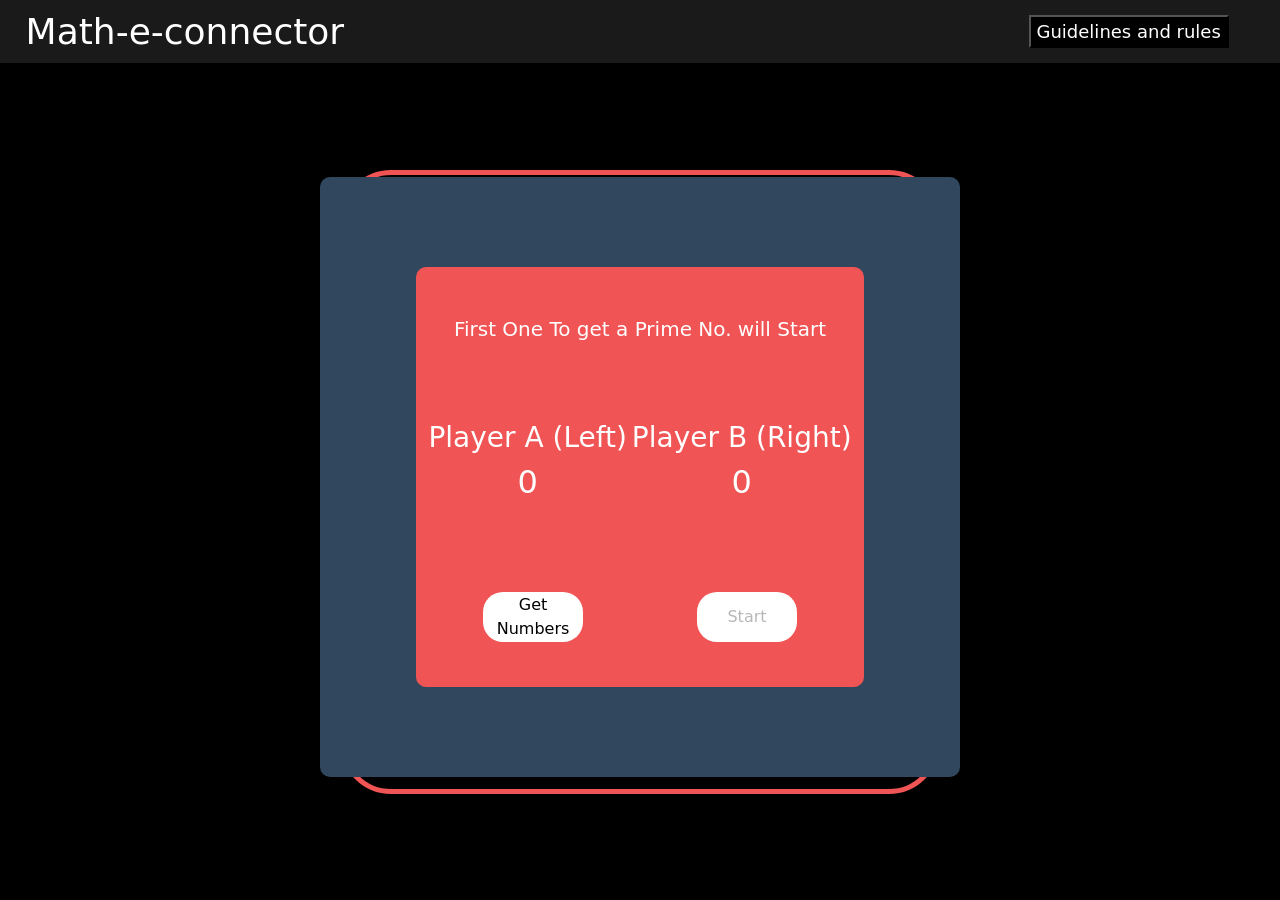
==== dem.html @ d7876a53 "Add files via upload" ====
<!DOCTYPE html>
<html lang="en">

    <head>
        <meta charset="UTF-8">
        <meta http-equiv="X-UA-Compatible" content="IE=edge">
        <meta name="viewport" content="width=device-width, initial-scale=1.0">
        <title>Home Page</title>
        <link rel="stylesheet" href="style.css">
        <link rel="preconnect" href="https://fonts.googleapis.com">
        <link rel="preconnect" href="https://fonts.gstatic.com" crossorigin>
        <link
            href="https://fonts.googleapis.com/css2?family=Alex+Brush&family=Alfa+Slab+One&family=Montserrat:wght@600;700;800;900&family=Mouse+Memoirs&family=Oswald:wght@200;300;400;500;600;700&family=Poppins:ital,wght@0,100;0,200;0,300;0,400;0,500;0,600;0,700;0,800;0,900;1,900&family=Roboto+Mono:wght@100;200;300;400;500;600;700&family=Roboto+Slab:wght@100;300;500&family=Raleway+Dots&display=swap"
            rel="stylesheet">
        <link href="https://cdn.jsdelivr.net/npm/bootstrap@5.0.2/dist/css/bootstrap.min.css" rel="stylesheet"
            integrity="sha384-EVSTQN3/azprG1Anm3QDgpJLIm9Nao0Yz1ztcQTwFspd3yD65VohhpuuCOmLASjC" crossorigin="anonymous">
        <script src="https://cdn.jsdelivr.net/npm/bootstrap@5.0.2/dist/js/bootstrap.bundle.min.js"
            integrity="sha384-MrcW6ZMFYlzcLA8Nl+NtUVF0sA7MsXsP1UyJoMp4YLEuNSfAP+JcXn/tWtIaxVXM"
            crossorigin="anonymous"></script>
        <script src="https://cdn.jsdelivr.net/npm/@popperjs/core@2.9.2/dist/umd/popper.min.js"
            integrity="sha384-IQsoLXl5PILFhosVNubq5LC7Qb9DXgDA9i+tQ8Zj3iwWAwPtgFTxbJ8NT4GN1R8p"
            crossorigin="anonymous"></script>
        <script src="https://cdn.jsdelivr.net/npm/bootstrap@5.0.2/dist/js/bootstrap.min.js"
            integrity="sha384-cVKIPhGWiC2Al4u+LWgxfKTRIcfu0JTxR+EQDz/bgldoEyl4H0zUF0QKbrJ0EcQF"
            crossorigin="anonymous"></script>
        <link rel="stylesheet" href="https://cdn.jsdelivr.net/npm/bootstrap-icons@1.8.3/font/bootstrap-icons.css">
        <script src="https://kit.fontawesome.com/3a881cfccc.js" crossorigin="anonymous"></script>
    </head>

    <body>
        <div class="prompt">
            <img src="" alt="">
            <form id="answer">
                <input id="promptInput" placeholder="Answer Here" type="text">
                <input id="button" type="submit" value="SUBMIT">
            </form>
        </div>
        <div class="start">
            <div class="main-container">
                <h3>First One To get a Prime No. will Start</h3>
                <div class="players-container">

                    <div class="player-a">
                        <h3>Player A (Left)</h3>
                        <h2>0</h2>
                        <p class="message-a"></p>
                    </div>
                    <div class="player-b">
                        <h3>Player B (Right)</h3>
                        <h2>0</h2>
                        <p class="message-b"></p>
                    </div>
                </div>
                <div class="start-button">
                    <button class="get-btn">Get Numbers</button>
                    <button class="beg-btn">Start</button>
                </div>
            </div>
        </div>
        <div class="nav">
            <div class="name">
                Math-e-connector
            </div>
            <div class="items">
                <a href="#">
                    <div class="nav-item">
                       
<a href="me.html" target='_blank'>
	<button id="b1" >Guidelines and rules</button></a>
                    </div>
                </a>
                <a href="#">
                    <div class="nav-item">
                        <i class="fa-solid fa-circle-user"></i>
                    </div>
                </a>
            </div>
        </div>
        <div class="container">
            <!-- <div class="score">
                <div class="subheading">
                    Round
                </div>
                <div class="sBox">
                    1
                </div>
                <div class="names">
                    <div class="subheading">
                        Player 1
                        <div class="sBox">
                            1
                        </div>
                    </div>
                    <div class="subheading">
                        Player 2
                        <div class="sBox">
                            1
                        </div>
                    </div>
                </div>
            </div> -->
            <div class="bigBox">
                <div class="row bigRow">
                    <div class="col-sm-4 bigDiv tl" onclick="win1()">
                        <div class="row">
                            <div class="col-sm-4 smallDiv tl">
                                <div class="overlay" onclick="circle1()">
                                    <div id="circle1" class="circle"></div>
                                    <div class="cross" id="cross1"></div>
                                </div>
                            </div>
                            <div class="col-sm-4 smallDiv tm">
                                <div class="overlay" onclick="circle2()">
                                    <div id="circle2" class="circle"></div>
                                    <div class="cross" id="cross2"></div>
                                </div>
                            </div>
                            <div class="col-sm-4 smallDiv tr">
                                <div class="overlay" onclick="circle3()">
                                    <div id="circle3" class="circle"></div>
                                    <div class="cross" id="cross3"></div>
                                </div>
                            </div>
                        </div>
                        <div class="row">
                            <div class="col-sm-4 smallDiv ml">
                                <div class="overlay" onclick="circle4()">
                                    <div id="circle4" class="circle"></div>
                                    <div class="cross" id="cross4"></div>
                                </div>
                            </div>
                            <div class="col-sm-4 smallDiv mm">
                                <div class="overlay" onclick="circle5()">
                                    <div id="circle5" class="circle"></div>
                                    <div class="cross" id="cross5"></div>
                                </div>
                            </div>
                            <div class="col-sm-4 smallDiv mr">
                                <div class="overlay" onclick="circle6()">
                                    <div id="circle6" class="circle"></div>
                                    <div class="cross" id="cross6"></div>
                                </div>
                            </div>
                        </div>
                        <div class="row">
                            <div class="col-sm-4 smallDiv bl">
                                <div class="overlay" onclick="circle7()">
                                    <div id="circle7" class="circle"></div>
                                    <div class="cross" id="cross7"></div>
                                </div>
                            </div>
                            <div class="col-sm-4 smallDiv bm">
                                <div class="overlay" onclick="circle8()">
                                    <div id="circle8" class="circle"></div>
                                    <div class="cross" id="cross8"></div>
                                </div>
                            </div>
                            <div class="col-sm-4 smallDiv br">
                                <div class="overlay" onclick="circle9()">
                                    <div id="circle9" class="circle"></div>
                                    <div class="cross" id="cross9"></div>
                                </div>
                            </div>
                        </div>
                        <div class="boxOverlay" id="overlay1">
                            <div class="circle" id="circleOverlay1"></div>
                            <div class="cross" id="crossOverlay1"></div>
                        </div>
                    </div>
                    <div class="col-sm-4 bigDiv tm" onclick="win2()">
                        <div class="row">
                            <div class="col-sm-4 smallDiv tl">
                                <div class="overlay" onclick="circle10()">
                                    <div id="circle10" class="circle"></div>
                                    <div class="cross" id="cross10"></div>
                                </div>
                            </div>
                            <div class="col-sm-4 smallDiv tm">
                                <div class="overlay" onclick="circle11()">
                                    <div id="circle11" class="circle"></div>
                                    <div class="cross" id="cross11"></div>
                                </div>
                            </div>
                            <div class="col-sm-4 smallDiv tr">
                                <div class="overlay" onclick="circle12()">
                                    <div id="circle12" class="circle"></div>
                                    <div class="cross" id="cross12"></div>
                                </div>
                            </div>
                        </div>
                        <div class="row">
                            <div class="col-sm-4 smallDiv ml">
                                <div class="overlay" onclick="circle13()">
                                    <div id="circle13" class="circle"></div>
                                    <div class="cross" id="cross13"></div>
                                </div>
                            </div>
                            <div class="col-sm-4 smallDiv mm">
                                <div class="overlay" onclick="circle14()">
                                    <div id="circle14" class="circle"></div>
                                    <div class="cross" id="cross14"></div>
                                </div>
                            </div>
                            <div class="col-sm-4 smallDiv mr">
                                <div class="overlay" onclick="circle15()">
                                    <div id="circle15" class="circle"></div>
                                    <div class="cross" id="cross15"></div>
                                </div>
                            </div>
                        </div>
                        <div class="row">
                            <div class="col-sm-4 smallDiv bl">
                                <div class="overlay" onclick="circle16()">
                                    <div id="circle16" class="circle"></div>
                                    <div class="cross" id="cross16"></div>
                                </div>
                            </div>
                            <div class="col-sm-4 smallDiv bm">
                                <div class="overlay" onclick="circle17()">
                                    <div id="circle17" class="circle"></div>
                                    <div class="cross" id="cross17"></div>
                                </div>
                            </div>
                            <div class="col-sm-4 smallDiv br">
                                <div class="overlay" onclick="circle18()">
                                    <div id="circle18" class="circle"></div>
                                    <div class="cross" id="cross18"></div>
                                </div>
                            </div>
                        </div>
                        <div class="boxOverlay" id="overlay2">
                            <div class="circle" id="circleOverlay2"></div>
                            <div class="cross" id="crossOverlay2"></div>
                        </div>
                    </div>
                    <div class="col-sm-4 bigDiv tr" onclick="win3()">
                        <div class="row">
                            <div class="col-sm-4 smallDiv tl">
                                <div class="overlay" onclick="circle19()">
                                    <div id="circle19" class="circle"></div>
                                    <div class="cross" id="cross19"></div>
                                </div>
                            </div>
                            <div class="col-sm-4 smallDiv tm">
                                <div class="overlay" onclick="circle20()">
                                    <div id="circle20" class="circle"></div>
                                    <div class="cross" id="cross20"></div>
                                </div>
                            </div>
                            <div class="col-sm-4 smallDiv tr">
                                <div class="overlay" onclick="circle21()">
                                    <div id="circle21" class="circle"></div>
                                    <div class="cross" id="cross21"></div>
                                </div>
                            </div>
                        </div>
                        <div class="row">
                            <div class="col-sm-4 smallDiv ml">
                                <div class="overlay" onclick="circle22()">
                                    <div id="circle22" class="circle"></div>
                                    <div class="cross" id="cross22"></div>
                                </div>
                            </div>
                            <div class="col-sm-4 smallDiv mm">
                                <div class="overlay" onclick="circle23()">
                                    <div id="circle23" class="circle"></div>
                                    <div class="cross" id="cross23"></div>
                                </div>
                            </div>
                            <div class="col-sm-4 smallDiv mr">
                                <div class="overlay" onclick="circle24()">
                                    <div id="circle24" class="circle"></div>
                                    <div class="cross" id="cross24"></div>
                                </div>
                            </div>
                        </div>
                        <div class="row">
                            <div class="col-sm-4 smallDiv bl">
                                <div class="overlay" onclick="circle25()">
                                    <div id="circle25" class="circle"></div>
                                    <div class="cross" id="cross25"></div>
                                </div>
                            </div>
                            <div class="col-sm-4 smallDiv bm">
                                <div class="overlay" onclick="circle26()">
                                    <div id="circle26" class="circle"></div>
                                    <div class="cross" id="cross26"></div>
                                </div>
                            </div>
                            <div class="col-sm-4 smallDiv br">
                                <div class="overlay" onclick="circle27()">
                                    <div id="circle27" class="circle"></div>
                                    <div class="cross" id="cross27"></div>
                                </div>
                            </div>
                        </div>
                        <div class="boxOverlay" id="overlay3">
                            <div class="circle" id="circleOverlay3"></div>
                            <div class="cross" id="crossOverlay3"></div>
                        </div>
                    </div>
                </div>
                <div class="row bigRow">
                    <div class="col-sm-4 bigDiv ml" onclick="win4()">
                        <div class="row">
                            <div class="col-sm-4 smallDiv tl">
                                <div class="overlay" onclick="circle28()">
                                    <div id="circle28" class="circle"></div>
                                    <div class="cross" id="cross28"></div>
                                </div>
                            </div>
                            <div class="col-sm-4 smallDiv tm">
                                <div class="overlay" onclick="circle29()">
                                    <div id="circle29" class="circle"></div>
                                    <div class="cross" id="cross29"></div>
                                </div>
                            </div>
                            <div class="col-sm-4 smallDiv tr">
                                <div class="overlay" onclick="circle30()">
                                    <div id="circle30" class="circle"></div>
                                    <div class="cross" id="cross30"></div>
                                </div>
                            </div>
                        </div>
                        <div class="row">
                            <div class="col-sm-4 smallDiv ml">
                                <div class="overlay" onclick="circle31()">
                                    <div id="circle31" class="circle"></div>
                                    <div class="cross" id="cross31"></div>
                                </div>
                            </div>
                            <div class="col-sm-4 smallDiv mm">
                                <div class="overlay" onclick="circle32()">
                                    <div id="circle32" class="circle"></div>
                                    <div class="cross" id="cross32"></div>
                                </div>
                            </div>
                            <div class="col-sm-4 smallDiv mr">
                                <div class="overlay" onclick="circle33()">
                                    <div id="circle33" class="circle"></div>
                                    <div class="cross" id="cross33"></div>
                                </div>
                            </div>
                        </div>
                        <div class="row">
                            <div class="col-sm-4 smallDiv bl">
                                <div class="overlay" onclick="circle34()">
                                    <div id="circle34" class="circle"></div>
                                    <div class="cross" id="cross34"></div>
                                </div>
                            </div>
                            <div class="col-sm-4 smallDiv bm">
                                <div class="overlay" onclick="circle35()">
                                    <div id="circle35" class="circle"></div>
                                    <div class="cross" id="cross35"></div>
                                </div>
                            </div>
                            <div class="col-sm-4 smallDiv br">
                                <div class="overlay" onclick="circle36()">
                                    <div id="circle36" class="circle"></div>
                                    <div class="cross" id="cross36"></div>
                                </div>
                            </div>
                        </div>
                        <div class="boxOverlay" id="overlay4">
                            <div class="circle" id="circleOverlay4"></div>
                            <div class="cross" id="crossOverlay4"></div>
                        </div>
                    </div>
                    <div class="col-sm-4 bigDiv mm" onclick="win5()">
                        <div class="row">
                            <div class="col-sm-4 smallDiv tl">
                                <div class="overlay" onclick="circle37()">
                                    <div id="circle37" class="circle"></div>
                                    <div class="cross" id="cross37"></div>
                                </div>
                            </div>
                            <div class="col-sm-4 smallDiv tm">
                                <div class="overlay" onclick="circle38()">
                                    <div id="circle38" class="circle"></div>
                                    <div class="cross" id="cross38"></div>
                                </div>
                            </div>
                            <div class="col-sm-4 smallDiv tr">
                                <div class="overlay" onclick="circle39()">
                                    <div id="circle39" class="circle"></div>
                                    <div class="cross" id="cross39"></div>
                                </div>
                            </div>
                        </div>
                        <div class="row">
                            <div class="col-sm-4 smallDiv ml">
                                <div class="overlay" onclick="circle40()">
                                    <div id="circle40" class="circle"></div>
                                    <div class="cross" id="cross40"></div>
                                </div>
                            </div>
                            <div class="col-sm-4 smallDiv mm">
                                <div class="overlay" onclick="circle41()">
                                    <div id="circle41" class="circle"></div>
                                    <div class="cross" id="cross41"></div>
                                </div>
                            </div>
                            <div class="col-sm-4 smallDiv mr">
                                <div class="overlay" onclick="circle42()">
                                    <div id="circle42" class="circle"></div>
                                    <div class="cross" id="cross42"></div>
                                </div>
                            </div>
                        </div>
                        <div class="row">
                            <div class="col-sm-4 smallDiv bl">
                                <div class="overlay" onclick="circle43()">
                                    <div id="circle43" class="circle"></div>
                                    <div class="cross" id="cross43"></div>
                                </div>
                            </div>
                            <div class="col-sm-4 smallDiv bm">
                                <div class="overlay" onclick="circle44()">
                                    <div id="circle44" class="circle"></div>
                                    <div class="cross" id="cross44"></div>
                                </div>
                            </div>
                            <div class="col-sm-4 smallDiv br">
                                <div class="overlay" onclick="circle45()">
                                    <div id="circle45" class="circle"></div>
                                    <div class="cross" id="cross45"></div>
                                </div>
                            </div>
                        </div>
                        <div class="boxOverlay" id="overlay5">
                            <div class="circle" id="circleOverlay5"></div>
                            <div class="cross" id="crossOverlay5"></div>
                        </div>
                    </div>
                    <div class="col-sm-4 bigDiv mr" onclick="win6()">
                        <div class="row">
                            <div class="col-sm-4 smallDiv tl">
                                <div class="overlay" onclick="circle46()">
                                    <div id="circle46" class="circle"></div>
                                    <div class="cross" id="cross46"></div>
                                </div>
                            </div>
                            <div class="col-sm-4 smallDiv tm">
                                <div class="overlay" onclick="circle47()">
                                    <div id="circle47" class="circle"></div>
                                    <div class="cross" id="cross47"></div>
                                </div>
                            </div>
                            <div class="col-sm-4 smallDiv tr">
                                <div class="overlay" onclick="circle48()">
                                    <div id="circle48" class="circle"></div>
                                    <div class="cross" id="cross48"></div>
                                </div>
                            </div>
                        </div>
                        <div class="row">
                            <div class="col-sm-4 smallDiv ml">
                                <div class="overlay" onclick="circle49()">
                                    <div id="circle49" class="circle"></div>
                                    <div class="cross" id="cross49"></div>
                                </div>
                            </div>
                            <div class="col-sm-4 smallDiv mm">
                                <div class="overlay" onclick="circle50()">
                                    <div id="circle50" class="circle"></div>
                                    <div class="cross" id="cross50"></div>
                                </div>
                            </div>
                            <div class="col-sm-4 smallDiv mr">
                                <div class="overlay" onclick="circle51()">
                                    <div id="circle51" class="circle"></div>
                                    <div class="cross" id="cross51"></div>
                                </div>
                            </div>
                        </div>
                        <div class="row">
                            <div class="col-sm-4 smallDiv bl">
                                <div class="overlay" onclick="circle52()">
                                    <div id="circle52" class="circle"></div>
                                    <div class="cross" id="cross52"></div>
                                </div>
                            </div>
                            <div class="col-sm-4 smallDiv bm">
                                <div class="overlay" onclick="circle53()">
                                    <div id="circle53" class="circle"></div>
                                    <div class="cross" id="cross53"></div>
                                </div>
                            </div>
                            <div class="col-sm-4 smallDiv br">
                                <div class="overlay" onclick="circle54()">
                                    <div id="circle54" class="circle"></div>
                                    <div class="cross" id="cross54"></div>
                                </div>
                            </div>
                        </div>
                        <div class="boxOverlay" id="overlay6"></div>
                    </div>
                </div>
                <div class="row bigRow">
                    <div class="col-sm-4 bigDiv bl" onclick="win7()">
                        <div class="row">
                            <div class="col-sm-4 smallDiv tl">
                                <div class="overlay" onclick="circle55()">
                                    <div id="circle55" class="circle"></div>
                                    <div class="cross" id="cross55"></div>
                                </div>
                            </div>
                            <div class="col-sm-4 smallDiv tm">
                                <div class="overlay" onclick="circle56()">
                                    <div id="circle56" class="circle"></div>
                                    <div class="cross" id="cross56"></div>
                                </div>
                            </div>
                            <div class="col-sm-4 smallDiv tr">
                                <div class="overlay" onclick="circle57()">
                                    <div id="circle57" class="circle"></div>
                                    <div class="cross" id="cross57"></div>
                                </div>
                            </div>
                        </div>
                        <div class="row">
                            <div class="col-sm-4 smallDiv ml">
                                <div class="overlay" onclick="circle58()">
                                    <div id="circle58" class="circle"></div>
                                    <div class="cross" id="cross58"></div>
                                </div>
                            </div>
                            <div class="col-sm-4 smallDiv mm">
                                <div class="overlay" onclick="circle59()">
                                    <div id="circle59" class="circle"></div>
                                    <div class="cross" id="cross59"></div>
                                </div>
                            </div>
                            <div class="col-sm-4 smallDiv mr">
                                <div class="overlay" onclick="circle60()">
                                    <div id="circle60" class="circle"></div>
                                    <div class="cross" id="cross60"></div>
                                </div>
                            </div>
                        </div>
                        <div class="row">
                            <div class="col-sm-4 smallDiv bl">
                                <div class="overlay" onclick="circle61()">
                                    <div id="circle61" class="circle"></div>
                                    <div class="cross" id="cross61"></div>
                                </div>
                            </div>
                            <div class="col-sm-4 smallDiv bm">
                                <div class="overlay" onclick="circle62()">
                                    <div id="circle62" class="circle"></div>
                                    <div class="cross" id="cross62"></div>
                                </div>
                            </div>
                            <div class="col-sm-4 smallDiv br">
                                <div class="overlay" onclick="circle63()">
                                    <div id="circle63" class="circle"></div>
                                    <div class="cross" id="cross63"></div>
                                </div>
                            </div>
                        </div>
                        <div class="boxOverlay" id="overlay7"></div>
                    </div>
                    <div class="col-sm-4 bigDiv bm" onclick="win8()">
                        <div class="row">
                            <div class="col-sm-4 smallDiv tl">
                                <div class="overlay" onclick="circle64()">
                                    <div id="circle64" class="circle"></div>
                                    <div class="cross" id="cross64"></div>
                                </div>
                            </div>
                            <div class="col-sm-4 smallDiv tm">
                                <div class="overlay" onclick="circle65()">
                                    <div id="circle65" class="circle"></div>
                                    <div class="cross" id="cross65"></div>
                                </div>
                            </div>
                            <div class="col-sm-4 smallDiv tr">
                                <div class="overlay" onclick="circle66()">
                                    <div id="circle66" class="circle"></div>
                                    <div class="cross" id="cross66"></div>
                                </div>
                            </div>
                        </div>
                        <div class="row">
                            <div class="col-sm-4 smallDiv ml">
                                <div class="overlay" onclick="circle67()">
                                    <div id="circle67" class="circle"></div>
                                    <div class="cross" id="cross67"></div>
                                </div>
                            </div>
                            <div class="col-sm-4 smallDiv mm">
                                <div class="overlay" onclick="circle68()">
                                    <div id="circle68" class="circle"></div>
                                    <div class="cross" id="cross68"></div>
                                </div>
                            </div>
                            <div class="col-sm-4 smallDiv mr">
                                <div class="overlay" onclick="circle69()">
                                    <div id="circle69" class="circle"></div>
                                    <div class="cross" id="cross69"></div>
                                </div>
                            </div>
                        </div>
                        <div class="row">
                            <div class="col-sm-4 smallDiv bl">
                                <div class="overlay" onclick="circle70()">
                                    <div id="circle70" class="circle"></div>
                                    <div class="cross" id="cross70"></div>
                                </div>
                            </div>
                            <div class="col-sm-4 smallDiv bm">
                                <div class="overlay" onclick="circle71()">
                                    <div id="circle71" class="circle"></div>
                                    <div class="cross" id="cross71"></div>
                                </div>
                            </div>
                            <div class="col-sm-4 smallDiv br">
                                <div class="overlay" onclick="circle72()">
                                    <div id="circle72" class="circle"></div>
                                    <div class="cross" id="cross72"></div>
                                </div>
                            </div>
                        </div>
                        <div class="boxOverlay" id="overlay8"></div>
                    </div>
                    <div class="col-sm-4 bigDiv br" onclick="win9()">
                        <div class="row">
                            <div class="col-sm-4 smallDiv tl">
                                <div class="overlay" onclick="circle73()">
                                    <div id="circle73" class="circle"></div>
                                    <div class="cross" id="cross73"></div>
                                </div>
                            </div>
                            <div class="col-sm-4 smallDiv tm">
                                <div class="overlay" onclick="circle74()">
                                    <div id="circle74" class="circle"></div>
                                    <div class="cross" id="cross74"></div>
                                </div>
                            </div>
                            <div class="col-sm-4 smallDiv tr">
                                <div class="overlay" onclick="circle75()">
                                    <div id="circle75" class="circle"></div>
                                    <div class="cross" id="cross75"></div>
                                </div>
                            </div>
                        </div>
                        <div class="row">
                            <div class="col-sm-4 smallDiv ml">
                                <div class="overlay" onclick="circle76()">
                                    <div id="circle76" class="circle"></div>
                                    <div class="cross" id="cross76"></div>
                                </div>
                            </div>
                            <div class="col-sm-4 smallDiv mm">
                                <div class="overlay" onclick="circle77()">
                                    <div id="circle77" class="circle"></div>
                                    <div class="cross" id="cross77"></div>
                                </div>
                            </div>
                            <div class="col-sm-4 smallDiv mr">
                                <div class="overlay" onclick="circle78()">
                                    <div id="circle78" class="circle"></div>
                                    <div class="cross" id="cross78"></div>
                                </div>
                            </div>
                        </div>
                        <div class="row">
                            <div class="col-sm-4 smallDiv bl">
                                <div class="overlay" onclick="circle79()">
                                    <div id="circle79" class="circle"></div>
                                    <div class="cross" id="cross79"></div>
                                </div>
                            </div>
                            <div class="col-sm-4 smallDiv bm">
                                <div class="overlay" onclick="circle80()">
                                    <div id="circle80" class="circle"></div>
                                    <div class="cross" id="cross80"></div>
                                </div>
                            </div>
                            <div class="col-sm-4 smallDiv br">
                                <div class="overlay" onclick="circle81()">
                                    <div id="circle81" class="circle"></div>
                                    <div class="cross" id="cross81"></div>
                                </div>
                            </div>
                        </div>
                        <div class="boxOverlay" id="overlay9"></div>
                    </div>
                </div>
            </div>
            <div class="tictactoeOverlay">
                BBBBBBBBIG overlay
            </div>
            <!-- <div class="chatBox">
                <div class="chat" id="chat">
                    <div class="header" id="header">
                        Chat
                        <i class="fa-solid fa-caret-down" onclick="hide()"></i>
                    </div>
                    <div class="cBox" id="cbox">
                        <span class="msg">msg1</span>
                        <span class="msg">msg2</span>
                    </div>
                    <div class="send" id="send">
                        <input type="text" placeholder="Message…" class="textBox">
                        <i class="fa-solid fa-paper-plane"></i>
                    </div>
                </div>
            </div> -->
            <div class="bigOverlay" id="ansOverlay">
            </div>
        </div>
        
    </body>
    <script src="script.js" type="text/javascript"></script>
</html>
---- style.css ----
:root {
    --bg: black;
    --blue: #30475E;
    --text: #F05454;
    --black: #222831;
    --overlay: #dddddd2a;
}

/* nav */
.nav {
    color: white;
    display: flex;
    align-items: center;
    justify-content: space-between;
    width: 100vw;
    height: 7vh;
    box-shadow: rgba(0, 0, 0, 0.25) 0px 54px 55px, rgba(0, 0, 0, 0.12) 0px -12px 30px, rgba(0, 0, 0, 0.12) 0px 4px 6px, rgba(0, 0, 0, 0.17) 0px 12px 13px, rgba(0, 0, 0, 0.09) 0px -3px 5px;
    position: fixed;
    z-index: 999;
    background-color: hsla(0, 100%, 100%, 0.1);
}

.name {
    font-size: 4vh;
    margin-left: 2vw;
}

.items {
    display: flex;
    justify-content: flex-end;
}
#b1{ 
color:white;
background-color:black;
}

.nav-item {
    font-size: 2vh;
    color: #fff;
    transition: all 300ms ease-out;
    cursor: pointer;
    position: relative;
    text-decoration: none;
    margin-right: 2vw;
}

.nav-item::after {
    content: "";
    height: 1px;
    background: #fff;
    position: absolute;
    left: 0;
    right: 0;
    bottom: -0.1vh;
    opacity: 0;
    transform: scaleX(0);
    transition: all 250ms cubic-bezier(0.25, 0.46, 0.45, 0.94) 0s;
}

.nav-item:hover::after {
    transform: scaleX(1);
    opacity: 1;
}

a:link {
    text-decoration: none;
}

a:hover {
    text-decoration: none;
}

a {
    text-decoration: none;
}

@media only screen and (max-width: 620px) {
    .nav {
        height: 5vh;
        background-color: rgba(0, 0, 0, 0.8)

    }

    .name {
        font-size: 2vh;
    }

    .nav-item {
        margin-right: 4vw;
    }

    .name {
        margin-left: 4vw;
    }
}

/*  */

body {
    background-color: var(--bg) !important;
}

.container {
    padding-top: 5vw;
    display: flex;
    justify-content: space-around;
    align-items: center;
    min-width: 100vw;
    min-height: 100vh;
}

.bigBox {
    min-width: 42vw;
    padding: 3vw;
    border-radius: 4vw;
    /* background-color: hsla(0, 100%, 100%, 0.1); */
    border: var(--text) solid 5px;
    box-shadow: 0 -2px 10px rgba(0, 0, 0, 1);
    order: 2;
}

.col-sm-4 {
    padding: 0px !important;
}

.bigDiv {
    min-height: 14vw;
    max-height: 14vw;
    min-width: 14vw;
    max-width: 14vw;
    display: flex;
    flex-direction: column;
    justify-content: center;
    align-items: center;
}

.tl {
    border-right: #DD59AB 4px solid;
    border-bottom: #DD59AB 4px solid;
}

.tr {
    border-left: #357938 4px solid;
    border-bottom: #357938 4px solid;
}

.mm {
    border-right: #7EDEE2 4px solid;
    border-left: #CDE074 4px solid;
    border-top: #5014DE 4px solid;
    border-bottom: #DC5AAB 4px solid;
}

.bl {
    border-right: #FCED4F 4px solid;
    border-top: #FCED4F 4px solid;
}

.br {
    border-left: #E63628 4px solid;
    border-top: #E63628 4px solid;
}

.smallDiv {
    min-height: 2.3vw;
    min-width: 2.3vw;
    display: flex;
    justify-content: center;
    align-items: center;
}

.overlay {
    min-height: 80%;
    min-width: 80%;
    border-radius: 20%;
    display: flex;
    justify-content: center;
    align-items: center;
    /* transition: 400ms cubic-bezier(0.68,-0.55,0.265,1.55) all; */
    transition: 200ms ease-out all;
}

.overlay:hover {
    background-color: var(--overlay);
    cursor: pointer;

}

.overlay::after {
    content: " ";
}

.circle {
    width: 0vw;
    height: 0vw;
    border-radius: 100vw;
    background-color: green;
    transition: 400ms cubic-bezier(0.68, -0.55, 0.265, 1.55) all;
}

.cross {
    background-color: #CDE074;
    border-radius: 100vw;
    width: 0vw;
    height: 0vw;
    position: absolute;
    transition: 400ms cubic-bezier(0.68, -0.55, 0.265, 1.55);
}

.crossFix {
    width: 1.75vw;
    height: 1.75vw;
}


.cross::after {
    content: "";
}

.circleFix{
    width: 1.75vw;
    height: 1.75vw;
}

.circleFix2{
    width: 7vw;
    height: 7vw;
    border: green 15px solid;
}

.circle::after {
    content: "‎";
}



.displayIMP{
    display: flex !important;
    background-color: black !important;
    min-height: 13vw;
    min-width: 13vw;
    border-radius: 3vw;
    transition: 200ms ease-out all;
    position: absolute;
    transition: 100ms cubic-bezier(0.68, -0.55, 0.265, 1.55) all;
    justify-content: center;
    align-items: center;
}


.crossFix2{
    height: 7vw !important;
    width: 7vw !important;
}


.boxOverlay {
    min-height: 13vw;
    min-width: 13vw;
    border-radius: 3vw;
    transition: 200ms ease-out all;
    background-color: var(--overlay);
    position: absolute;
    transition: 100ms cubic-bezier(0.68, -0.55, 0.265, 1.55) all;
    display: none;
    justify-content: center;
    align-items: center;
    /* animation: visible forwards 400s ease paused; */
}

.bigRow:nth-child(1) .bigDiv:nth-child(1)>.boxOverlay {
    display: none;
}

@keyframes visible {
    from {
        display: block;
        opacity: 0;
    }

    to {
        opacity: 1;
    }
}

@keyframes hidden {
    from {
        display: none;
        opacity: 1;
    }

    to {
        opacity: 0;
    }
}

.score {
    height: 35vw;
    min-width: 23vw;
    font-family: raleway dots;
    padding: 3vw;
    border-radius: 1vw;
    background-color: hsla(0, 100%, 100%, 0.1);
    box-shadow: 0 -2px 10px rgba(0, 0, 0, 1);
    display: flex;
    flex-direction: column;
    align-items: center;
    color: var(--text);
    order: 1;
}

.subheading {
    font-size: 3vw;
    text-align: center;
    font-family: mouse memoirs;
    letter-spacing: 0.2vw;
    display: flex;
    flex-direction: column;
    justify-content: center;
    align-items: center;
}

.sBox {
    margin-top: 1vw;
    min-height: 4vw;
    min-width: 3vw;
    display: flex;
    justify-content: center;
    align-items: center;
    background-color: hsla(0, 100%, 100%, 0.05);
    /* background-color: rgba(23, 23, 23, 0.9); */
    border: black 3px solid;
    font-size: 4vw;
    border-radius: 0.5vw;
}

.names {
    margin-top: 2vw;
    display: flex;
    justify-content: space-between;
    width: 100%;
}

.names>.subheading {
    font-size: 2vw;
    padding: 1vw;
}

.names>.subheading:nth-child(1) {
    border-right: black 3px solid;
}

.names>.subheading>.sBox {
    font-family: raleway dots;
    padding: 0 0.5vw 0 0.5vw;
}

.chatBox {
    min-height: 35vw;
    order: 3;
    min-width: 23vw;
    max-width: 23vw;
}


.chat {
    height: 35vw;
    min-width: 23vw;
    max-width: 23vw;
    font-family: raleway dots;
    border-radius: 1vw;
    background-color: hsla(0, 100%, 100%, 0.1);
    box-shadow: 0 -2px 10px rgba(0, 0, 0, 1);
    display: flex;
    flex-direction: column;
    align-items: center;
    justify-content: space-between;
    color: var(--text);
    padding: 0;
    transition: 600ms ease all;
}

.chatClick {
    height: 3vw;
}

.header {
    display: flex;
    align-items: center;
    padding-left: 1.6vw;
    width: 100%;
    background-color: var(--text);
    color: whitesmoke;
    font-family: poppins;
    min-height: 3vw;
    border-top-left-radius: 1vw;
    border-top-right-radius: 1vw;
    transition: 600ms ease all;
    font-size: 1.3vw;
}

.headerClick {
    border-bottom-left-radius: 1vw;
    border-bottom-right-radius: 1vw;
}

.fa-caret-down {
    margin-left: 0.5vw;
    font-size: 1vw;
    cursor: pointer;
}

.cBox {
    min-width: 100%;
    height: 29vw;
    padding: 1vw;
    display: flex;
    flex-direction: column;
    justify-content: end;
    visibility: visible;
    opacity: 1;
    transition: 400ms 300ms all ease;
}

.msg {
    margin-bottom: 1vw;
    font-family: Oswald;
}

.send {
    min-width: 100%;
    min-height: 3vw;
    background-color: hsla(0, 100%, 100%, 0.05);
    display: flex;
    justify-content: space-between;
    align-items: center;
    border-bottom-left-radius: 1vw;
    border-bottom-right-radius: 1vw;
    visibility: visible;
    opacity: 1;
    transition: 400ms 400ms all ease;
}

.sendCboxClick {
    transition: 0s 0s all ease;
    visibility: hidden;
    opacity: 0;
}

.textBox {
    /* width: 100%; */
    height: 3vw;
    border-bottom-left-radius: 1vw;
    padding: 0 1vw;
    background-color: hsla(0, 100%, 100%, 0.05);
    border: transparent;
    color: whitesmoke;
    font-family: poppins;
    width: 80%;
}

.textBox::placeholder {
    font-size: 1vw;
}

.fa-paper-plane {
    color: rgba(245, 245, 245, 0.618);
    margin: 0 auto;
    font-size: 1.5vw;
    cursor: pointer;

}

.fa-paper-plane:hover {
    color: var(--text);
    transition: 200ms ease-out all;
    font-size: 1.6vw;
}
.tictactoeOverlay{
    position: absolute;
    min-width: 45vw;
    min-height: 45vw;
    background-color: #222831;
    border-radius: 4vw;
    padding: 3vw;
    background-color: hsla(0, 100%, 100%, 0.1);
    display: none;
}


.Gwin::after{
    content: "Green has won" !important;
    color: green;
    font-size: 10vw;
    font-family: oswald;
}

.Gwin, .Ywin{
    display: flex !important;
    opacity: 1 !important;
    animation: visible forwards 1s ease;
}

.Ywin::after{
    content: "Yellow has won" !important;
    color: #CDE074;
    font-size: 10vw;
    font-family: oswald;
}


.bigOverlay {
    min-width: 100%;
    min-height: 91vh;
    background-color: rgba(0, 0, 0, 0.85);
    position: absolute !important;
    display: none;
    justify-content: center;
    align-items: center;
    z-index: 100;
    opacity: 0;
    /* animation: visible forwards 400s ease paused; */
}

/* prompt */
.prompt{
    position: fixed;
    z-index: 1;
    top: 53%;
    left:50%;
    transition: 200ms ease-in-out;
    transform: translate(-50%,-50%) scale(0);
    width: 400px;
    height: 600px;
    min-width: 50%;
    display: flex;
    flex-direction: column;
    justify-content: space-around;
    align-items: center;
    background-color: #F05454;
    border-radius: 10px;
    column-gap: 10px;
}
.prompt img{
    width: 400px;
    height: 500px;
    align-self: center;
    border-radius: 10px;
    box-shadow: 5px 5px 50px 5px rgb(255 0 0 / 50%);
}
.prompt>#answer>#promptInput{
    width: 300px;
    height: 40px;
    border-radius: 5px;
    border: none;
    outline: none;
    padding: 5px;
    background-color: #222831;
    color: white;
    
}
.prompt>#answer>#button{
    height: 40px;
    border-radius: 5px;
    border: none;
    outline: none;
    padding: 5px;
    background-color: #222831;
    color: white;
}

.prompt>#answer>#button:active{
    box-shadow: 7px 6px 28px 1px rgba(0, 0, 0, 0.24);
    transform: translateY(1px);
}

.active{
    transform: translate(-50%,-50%) scale(1);
}

/* start prompt*/
.start{
    position: fixed;
    z-index: 1;
    top: 53%;
    left:50%;
    transition: 200ms ease-in-out;
    transform: translate(-50%,-50%) scale(1);
    width: 400px;
    height: 600px;
    min-width: 50%;
    display: flex;
    flex-direction: column;
    justify-content: space-around;
    align-items: center;
    background-color: var(--blue);
    border-radius: 10px;
    column-gap: 10px;
}

.start>.main-container{
    width: 70%;
    height: 70%;
    border-radius: 10px;
    padding: 10px;
    display: flex;
    flex-direction: column;
    justify-content: center;
    gap: 75px;
    background-color: var(--text);
}
.main-container>h3{
    color: white;
    margin: 5px;
    font-size: 20px;
    text-align: center;
}

.players-container{
    display: flex;
    justify-content: space-around;
    color: white;
}
.player-a,.player-b{
    text-align: center;
    
}
.message-a,.message-b{
    font-size: 20px;
    font-weight: 600;
}

.start-button{
    display: flex;
    justify-content: space-around;
}
.start-button button{
    width: 100px;
    height: 50px;
    outline: none;
    border: none;
    border-radius: 20px;
    background-color: white;
}

.start-button button:active{
    box-shadow: 7px 6px 28px 1px rgba(0, 0, 0, 0.24);
    transform: translateY(1px);
}

.unactive{
    transform: translate(-50%,-50%) scale(0);
}

.green{
    color: #357938  ;
}
.yellow{
    color: #CDE074;
}

@media only screen and (max-width: 620px) {
    body{
        padding-bottom: 8vw;
    }
    .container {
        /* flex-direction: column; */
        flex-wrap: wrap;
        padding-top: 8vh;
    }

    .bigBox {
        min-width: 100vw !important;
        order: 1;
        min-height: 100vw !important;
        padding: 10vw;
        display: flex;
        flex-direction: column;
        justify-content: center;
        align-items: center;
        padding: 3vw;
        margin-bottom: 4vh;
    }

    .bigDiv {
        width: 30vw !important;
        min-height: 30vw !important;
    }

    .tl {
        border-right: #DD59AB 3px solid;
        border-bottom: #DD59AB 3px solid;
    }

    .tr {
        border-left: #357938 3px solid;
        border-bottom: #357938 3px solid;
    }

    .mm {
        border-right: #7EDEE2 3px solid;
        border-left: #CDE074 3px solid;
        border-top: #5014DE 3px solid;
        border-bottom: #DC5AAB 3px solid;
    }

    .bl {
        border-right: #FCED4F 3px solid;
        border-top: #FCED4F 3px solid;
    }

    .br {
        border-left: #E63628 3px solid;
        border-top: #E63628 3px solid;
    }

    .smallDiv {
        min-height: 6vw !important;
        max-width: 6vw !important;
        display: flex;
        justify-content: center;
        align-items: center;
    }

    .bigDiv>.row {
        display: flex;
        width: 100%;
        height: max-content;
        justify-content: center;
        align-items: center;
    }

    .boxOverlay {
        min-height: 25vw;
        min-width: 25vw;
    }

    .overlay {
        min-height: 5vw;
        min-width: 5vw;
    }

    /*  */
    .score {
        order: 2;
        height: 70vw;
        min-width: 40vw;
    }

    .subheading {
        font-size: 7vw;
    }

    .sBox {
        font-size: 8vw;
        margin-top: 2vw;
        min-height: 5vw;
        min-width: 6vw;
    }

    .names {
        margin-top: 6vw;
    }

    .names>.subheading {
        font-size: 5vw;
        padding: 3vw;
    }

    /*  */
    .chatBox {
        order: 2;
        height: 70vw;
        min-width: 40vw;
    }

    .chat {
        height: 70vw;
        min-width: 40vw;
    }

    .header {
        min-height: 5vw;
        font-size: 2.5vw;
    }

    .fa-caret-down {
        margin-left: 1vw;
        font-size: 2vw;
        cursor: pointer;
    }

    .cBox {
        min-width: 100%;
        height: 60vw;
        padding: 2vw;
    }

    .msg {
        font-size: 2.5vw;
    }

    .send {
        min-width: 100%;
        min-height: 5vw;
    }

    .textBox {
        /* width: 100%; */
        height: 5vw;
        font-size: 2vw;
        padding: 2vw 2vw;
    }

    .fa-paper-plane {
        font-size: 3vw;
    }

    .textBox::placeholder {
        color: rgba(245, 245, 245, 0.3);
        font-size: 2vw;
    }

    .fa-paper-plane:hover {
        font-size: 3.5vw;
    }

    .chatClick {
        height: 5vw;
    }
    
    .crossFix {
        width: 4.7vw;
        height: 4.7vw;
    }
    .circleFix{
        width: 4.7vw;
        height: 4.7vw;
        border: green 5px solid;
    }
    .bigOverlay {
        min-width: 100%;
        min-height: 100vh;
        background-color: rgba(0, 0, 0, 0.85);
        position: fixed !important;
        display: none;
        justify-content: center;
        align-items: center;
        z-index: 100;
        opacity: 0;
    }
}
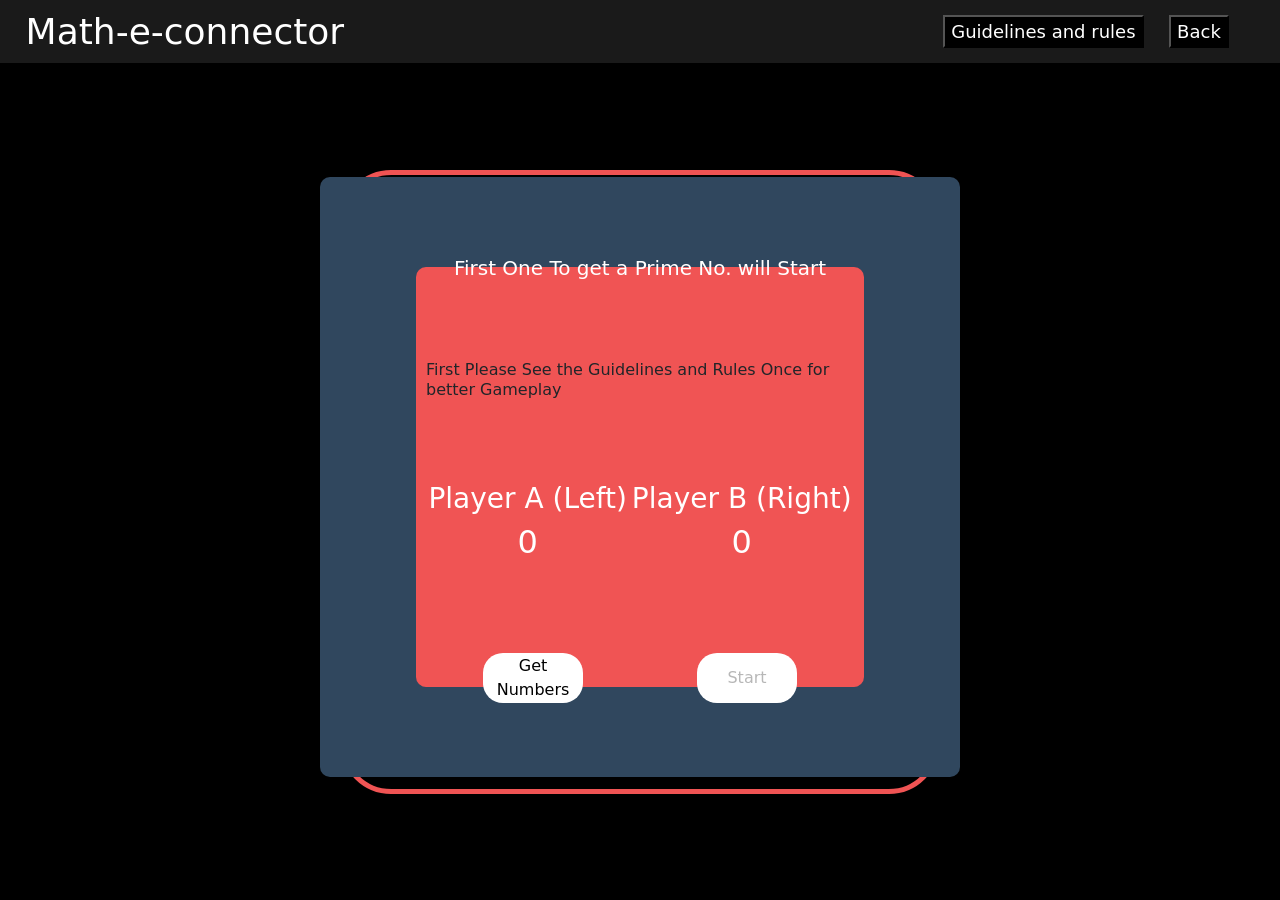
==== commit 246522d9: "Add files via upload" ====
--- a/dem.html
+++ b/dem.html
@@ -38,6 +38,7 @@
         <div class="start">
             <div class="main-container">
                 <h3>First One To get a Prime No. will Start</h3>
+                <h6>First Please See the Guidelines and Rules Once for better Gameplay</h6>
                 <div class="players-container">
 
                     <div class="player-a">
@@ -68,7 +69,12 @@
 <a href="me.html" target='_blank'>
 	<button id="b1" >Guidelines and rules</button></a>
                     </div>
-                </a>
+                    <div class="nav-item">
+                       
+                        <a href="index.html" >
+                            <button id="b1" >Back</button></a>
+                                            </div>
+                
                 <a href="#">
                     <div class="nav-item">
                         <i class="fa-solid fa-circle-user"></i>
--- a/style.css
+++ b/style.css
@@ -32,6 +32,7 @@
 #b1{ 
 color:white;
 background-color:black;
+
 }
 
 .nav-item {
@@ -42,6 +43,7 @@
     position: relative;
     text-decoration: none;
     margin-right: 2vw;
+    
 }
 
 .nav-item::after {
@@ -397,6 +399,7 @@
     border-top-right-radius: 1vw;
     transition: 600ms ease all;
     font-size: 1.3vw;
+    width:1000%;
 }
 
 .headerClick {
@@ -408,6 +411,9 @@
     margin-left: 0.5vw;
     font-size: 1vw;
     cursor: pointer;
+}
+h6{
+    color:white;
 }
 
 .cBox {
@@ -782,6 +788,7 @@
     .header {
         min-height: 5vw;
         font-size: 2.5vw;
+        
     }
 
     .fa-caret-down {
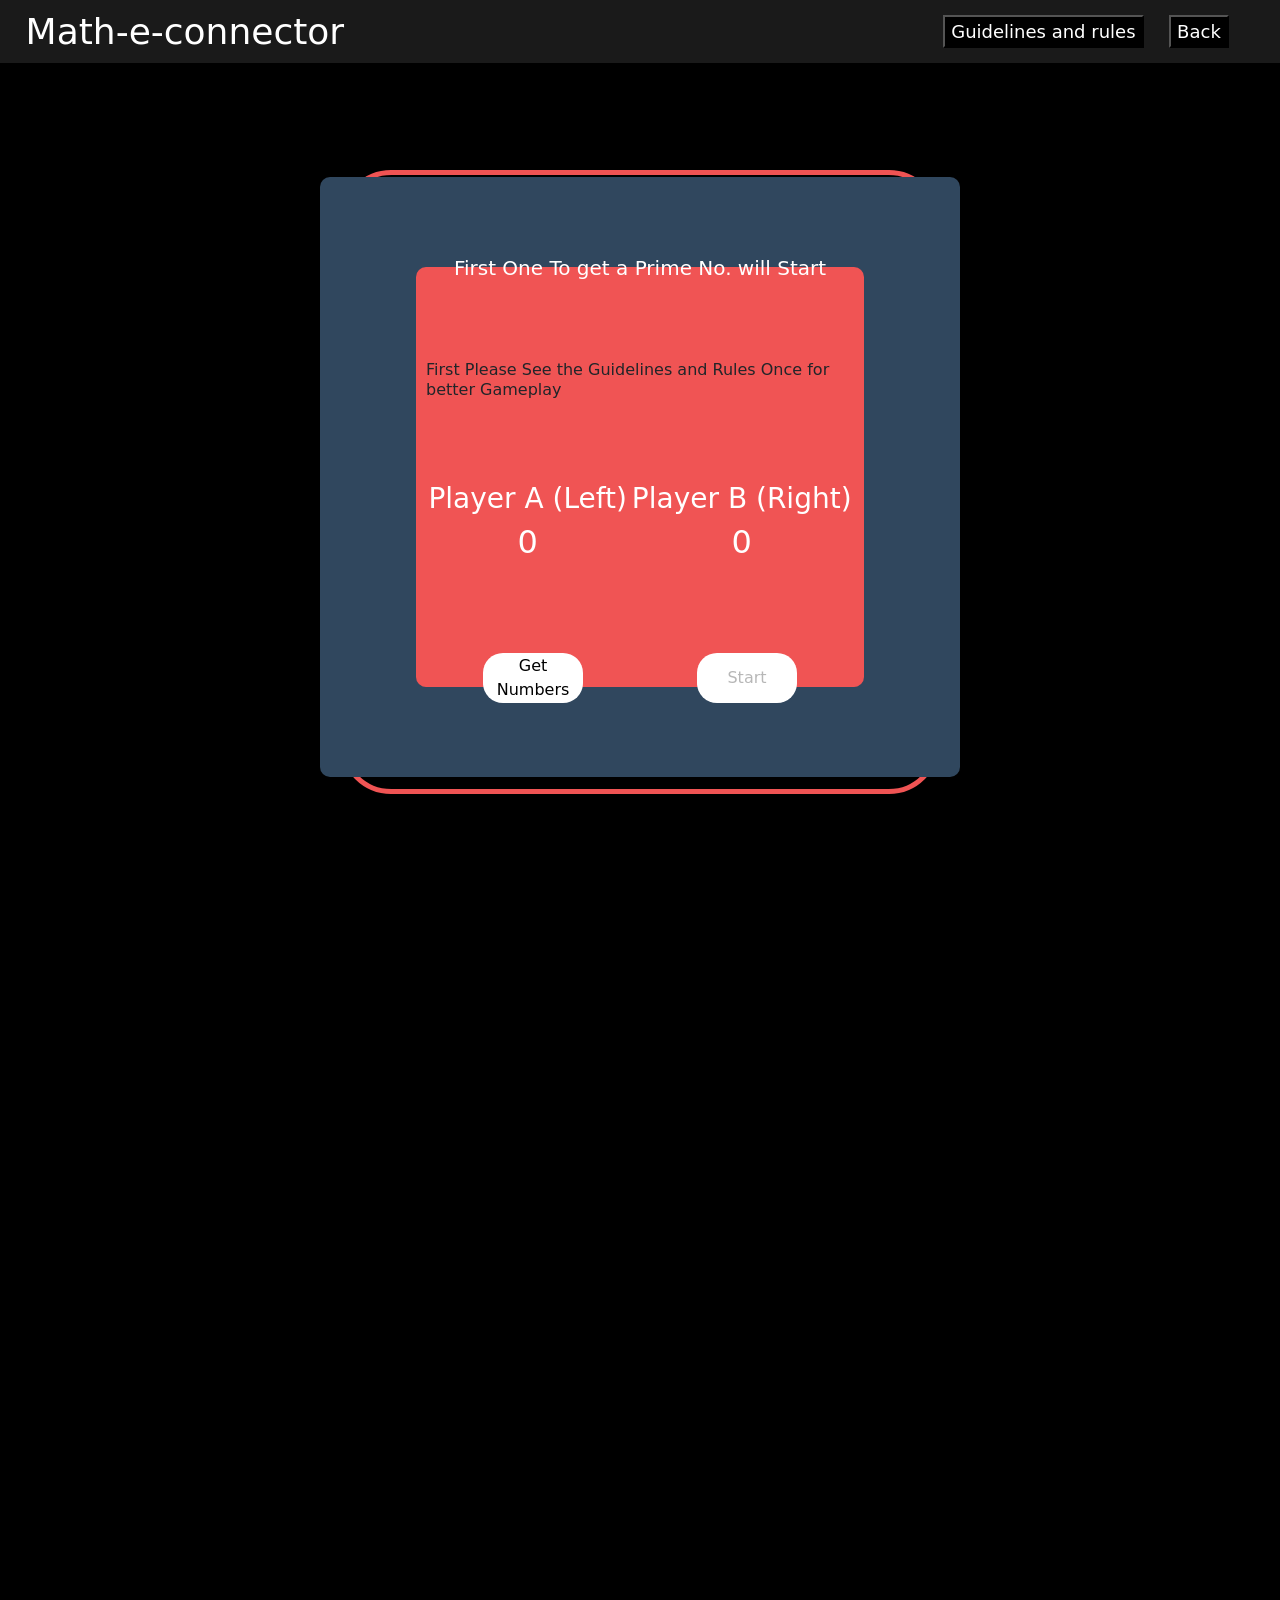
==== commit 5369a693: "Add files via upload" ====
--- a/dem.html
+++ b/dem.html
@@ -71,7 +71,7 @@
                     </div>
                     <div class="nav-item">
                        
-                        <a href="index.html" >
+                        <a href="i.html" >
                             <button id="b1" >Back</button></a>
                                             </div>
                 
@@ -717,7 +717,20 @@
             <div class="bigOverlay" id="ansOverlay">
             </div>
         </div>
-        
+        <div class="container"> <div id="popup">
+            <center><h2><b>Your analysis.</b></h2>
+                <h5>Scroll Down for better Visibility!!</h5> 
+                <p id="res"></p> 
+                <p id="res2"></p>'
+                <p id="res3"></p>
+            
+
+                <!-- Add a canvas for the chart -->
+                <canvas id="myChart"></canvas>
+                <button id="mybutton" onclick="showGraph()">Show Bar Graph</button>
+            </center>
+        </div> </div>
     </body>
     <script src="script.js" type="text/javascript"></script>
+    <script src="https://cdn.jsdelivr.net/npm/chart.js"></script>
 </html>
--- a/style.css
+++ b/style.css
@@ -5,7 +5,33 @@
     --black: #222831;
     --overlay: #dddddd2a;
 }
-
+#popup {
+    display: none; /* Hidden by default */
+    position: fixed;
+    left: 50%;
+    top: 50%;
+    width:700px;
+    height:700px;
+    transform: translate(-50%, -50%);
+    padding: 20px;
+    background-color: white;
+    border: 1px solid black;
+    box-shadow: 0 0 10px rgba(0,0,0,0.5);
+    border-radius: 15px;
+}
+h2 {
+    font-size:50px;
+}
+h5 {
+    font-size:30px;
+}
+#res, #res2 {
+    font-size:24px;
+}
+#myChart {
+    width: 100%; 
+    height: 200px;
+}
 /* nav */
 .nav {
     color: white;
@@ -33,6 +59,11 @@
 color:white;
 background-color:black;
 
+}
+#mybutton{
+    width:200px;
+    background-color: #7EDEE2;
+    border-radius:15px;
 }
 
 .nav-item {
